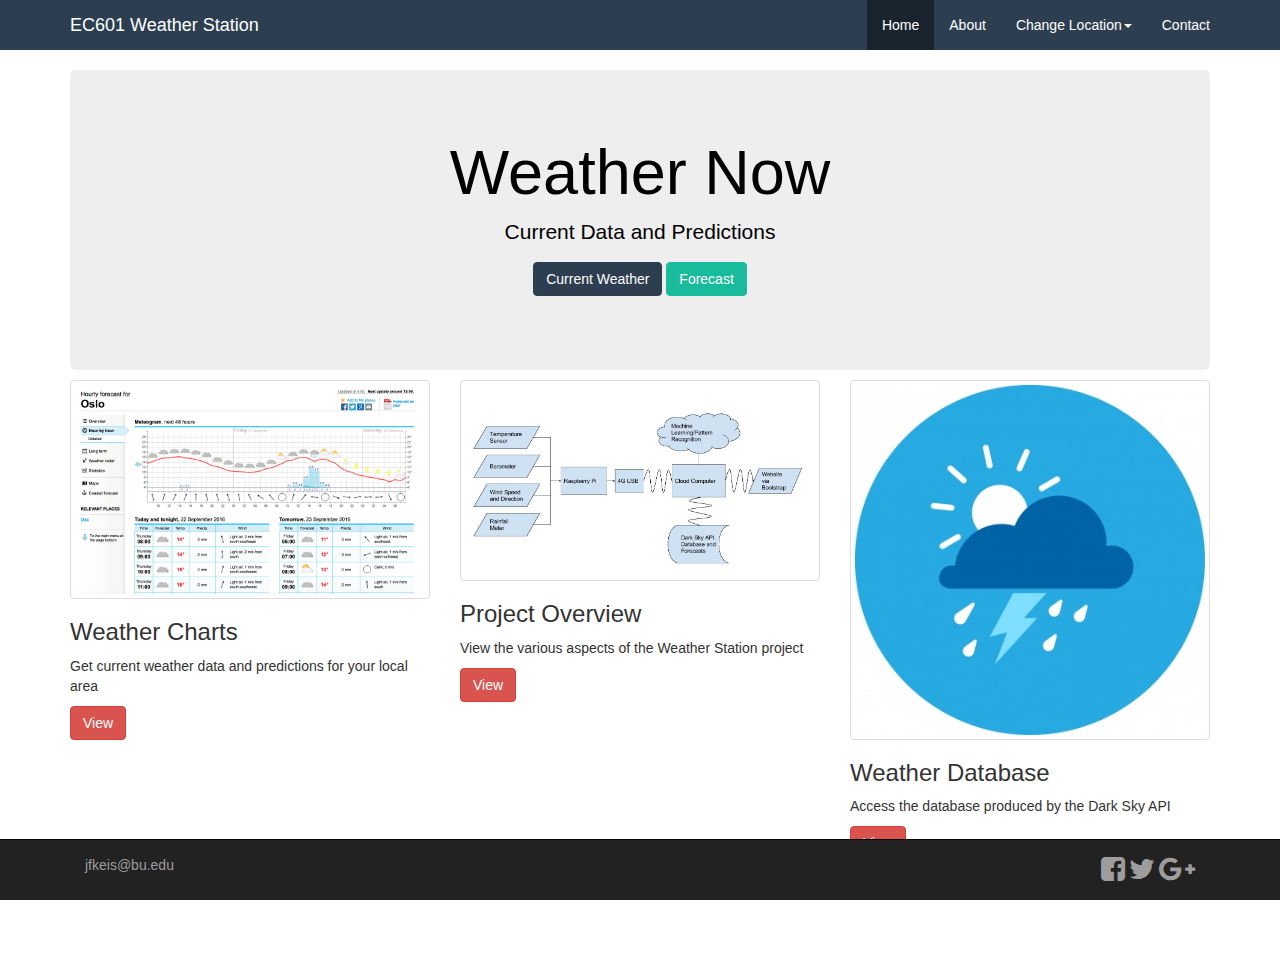
==== bootstrap-3.3.7-dist/index.html @ b530bec6 "Bootstrap base" ====
<!DOCTYPE html>
<html lang="en">
  <head>
    <meta charset="utf-8">
    <meta http-equiv="X-UA-Compatible" content="IE=edge">
    <meta name="viewport" content="width=device-width, initial-scale=1">
    <!-- The above 3 meta tags *must* come first in the head; any other head content must come *after* these tags -->
    <title>Weather Station</title>

    <!-- Bootstrap -->
    <link href="css/bootstrap.min.css" rel="stylesheet">

    <!-- HTML5 shim and Respond.js for IE8 support of HTML5 elements and media queries -->
    <!-- WARNING: Respond.js doesn't work if you view the page via file:// -->
    <!--[if lt IE 9]>
      <script src="https://oss.maxcdn.com/html5shiv/3.7.3/html5shiv.min.js"></script>
      <script src="https://oss.maxcdn.com/respond/1.4.2/respond.min.js"></script>
    
    <link rel="stylesheet" href="System/Users/John/Documents/BU/EC601/bootstrap-3.3.7-dist/css/font-awesome.min.css">
    <![endif]-->
    <link href="http://maxcdn.bootstrapcdn.com/font-awesome/4.1.0/css/font-awesome.min.css" rel="stylesheet">
    <link href="css/custom.css" rel="stylesheet">
  </head>
  <body>

    <div class="navbar navbar-default navbar-fixed-top" role="navigation">
      <div class="container">
        <div class="navbar-header">
          <button type="button" class="navbar-toggle" data-toggle="collapse" data-target=".navbar-collapse">
            <span class="sr-only">Toggle navigation</span>
            <span class="icon-bar"></span>
            <span class="icon-bar"></span>
            <span class="icon-bar"></span>
          </button>
          <a class="navbar-brand" href="#">EC601 Weather Station</a>
        </div>
        <div class="navbar-collapse collapse">
          <ul class="nav navbar-nav navbar-right">
              <li class="active"><a href="#">Home</a></li>
              <li><a href="#">About</a></li>
              <li class="dropdown">
                <a href="#" class="dropdown-toggle" data-toggle="dropdown">Change Location<b class="caret"></b></a>
                <ul class="dropdown-menu">
                  <li class="dropdown-header">Admin & Dashboard></li>
                  <li><a href="#">Admin 1</a></li>
                  <li><a href="#">Admin 2</a></li>
                  <li class="divider"></li>
                  <li class="dropdown-header">Portfolio 1></li>
                  <li><a href="#">Portfolio 1</a></li>
                  <li><a href="#">Portfolio 2</a></li>
                </ul>
              </li>
              <li><a href="#contact" data-toggle="modal">Contact</a></li>
          </ul>
        </div>
      </div>
    </div>

    <div class="container">
      <div class="jumbotron text-center pagination-center">
        <h1>Weather Now</h1>
        <p>Current Data and Predictions</p>
        <a href="#" class="btn btn-primary">Current Weather</a>
        <a href="#" class="btn btn-success">Forecast</a>
      </div>
      
      <div class="row">
        <div class="col-md-4">
          <a href="#" class="thumbnail home-thumb">
            <img src="img/norway_graph.png" alt="Responsive image">
          </a>
          <h3>Weather Charts</h3>
          <p> Get current weather data and predictions for your local area </p>
          <a href="#" class="btn btn-danger">View</a>
        </div>
        
        <div class="col-md-4">
          <a href="api.php" class="thumbnail home-thumb">
            <img src="img/Project_Diagram.jpg" class="img-fluid" alt="Slate Bootstrap Admin Theme">
          </a>
          <h3>Project Overview</h3>
          <p> View the various aspects of the Weather Station project</p>
          <a href="api.php" class="btn btn-danger">View</a>
        </div>
        
        <div class="col-md-4">
          <a href="page2.html" class="thumbnail home-thumb">
            <img src="img/weather_img.jpg" class="img-fluid" alt="Jiggy Portfolio Theme">
          </a>
          <h3>Weather Database</h3>
          <p> Access the database produced by the Dark Sky API </p>
          <a href="page2.html" class="btn btn-danger">View</a>
        </div>


        </div>
      </div>

    <div class="navbar navbar-inverse navbar-fixed-bottom" role="navigation">
      <div class="container">
        <div class="navbar-text pull-left">
          <p>jfkeis@bu.edu</p>
        </div>
        <div class="navbar-text pull-right">
          <a href="#"><i class="fa fa-facebook-square fa-2x"></i></a>
          <a href="#"><i class="fa fa-twitter fa-2x"></i></a>
          <a href="#"><i class="fa fa-google-plus fa-2x"></i></a>
        </div>
      </div>
    </div>

    <div class="modal fade" id="contact" role="dialog">
      <div class="modal-dialog">
        <div class="modal-content">
          <form class="form-horizontal" role="form">
            <div class="modal-header">
              <h4>Contact</h4>
            </div>
            <div class="modal-body">
              <div class="form-group">
                <label for="contact-name" class="col-sm-2 control-label">Name</label>
                <div class="col-sm-10">
                  <input type="text" class="form-control" id="contact-name" placeholder="First and Last Name">
                </div>
              </div>
              <div class="form-group">
                <label for="contact-name" class="col-sm-2 control-label">Email</label>
                <div class="col-sm-10">
                  <input type="text" class="form-control" id="contact-name" placeholder="example@domain.com">
                </div>
              </div>
              <div class="form-group">
                <label for="contact-message" class="col-sm-2 control-label">Message</label>
                <div class="col-sm-10">
                  <textarea class="form-control" rows="4"></textarea>
                </div>
              </div>
            </div>
            <div class="modal-footer">
              <a class="btn btn-default" data-dismiss="modal">Close</a>
              <button type="submit" class="btn btn-primary">Send</button>
            </div>
          </form>
        </div>
      </div>
    </div>

    <!-- jQuery (necessary for Bootstrap's JavaScript plugins) -->
    <script src="https://ajax.googleapis.com/ajax/libs/jquery/1.12.4/jquery.min.js"></script>
    <!-- Include all compiled plugins (below), or include individual files as needed -->
    <script src="js/bootstrap.min.js"></script>
  </body>
</html>
---- bootstrap-3.3.7-dist/css/custom.css ----
.navbar-text > a {
	color: inherit;
	text-decoration: none;
}

.jumbotron{
	background-image: url(../img/clouds.jpg);
	min-height: 300px;
	background-size: cover;
	margin-top: 0px;
	color: black;
	top: 50%;
	margin-bottom: 10px;
	align-items: center;
	vertical-align: middle;
}

body {
	padding-top: 70px;
	padding-bottom: 100px;
}

.navbar-default {
	background-color: #2C3E50;
	border-color: #FFFFFF;
	color: #FFFFFF;
}

.navbar-default .navbar-brand {
	color: #FFFFFF
}

.navbar-default .navbar-brand:hover, 
.navbar-default .navbar-brand:focus {
	color: #18BC9C;
	background-color: transparent;
}

.navbar-default .navbar-nav > li > a {
	color: #FFFFFF;
}

.navbar-default .navbar-nav > .active a,
.navbar-default .navbar-nav > .active a:hover,
.navbar-default .navbar-nav > .active a:focus {
	color: #FFFFFF;
	background-color: #1A242F;
}

.navbar-default .navbar-nav > li > a:hover,
.navbar-default .navbar-nav > li > a:focus {
	color: #18BC9C;
	background-color: transparent;
}

.navbar-default .navbar-nav > .open > a,
.navbar-default .navbar-nav > .open > a:hover,
.navbar-default .navbar-nav > .open > a:focus {
	background-color: #1A242F;
	color: #FFFFFF;
}

.btn-primary {
	background-color: #2C3E50;
	border-color: #2C3E50;
	color: #FFFFFF;
}

.btn-primary:hover,
.btn-primary:focus,
.btn-primary:active,
.btn-primary.active,
.open .dropdown-toggle.btn-primary {
	color: #FFFFFF;
	background-color: #1E2A36;
	border-color: #161F29
}

.btn-success {
	background-color: #18BC9C;
	border-color: #18BC9C;
	color: #FFFFFF;
}

.btn-success:hover,
.btn-success:focus,
.btn-success:active,
.btn-success.active,
.open .dropdown-toggle.btn-success {
	color: #FFFFFF;
	background-color: #13987E;
	border-color: #13987E
}

.btn-default {
	background-color: #95A5A6;
	border-color: #95A5A6;
	color: #FFFFFF;
}

.btn-default:hover,
.btn-default:focus,
.btn-default:active,
.btn-default.active,
.open .dropdown-toggle.btn-default {
	color: #FFFFFF;
	background-color: #7F9293;
	border-color: #7F9293
}

.home-thumb img:hover {
	transform: scale(1.1);
}

.thumbnail img {
	transition: all 0.3s ease 0s;
	width: 100%;
}

.thumbnail {
	overflow: hidden;
}

.bg-grey {
	background-color: #F9F9F9;
}
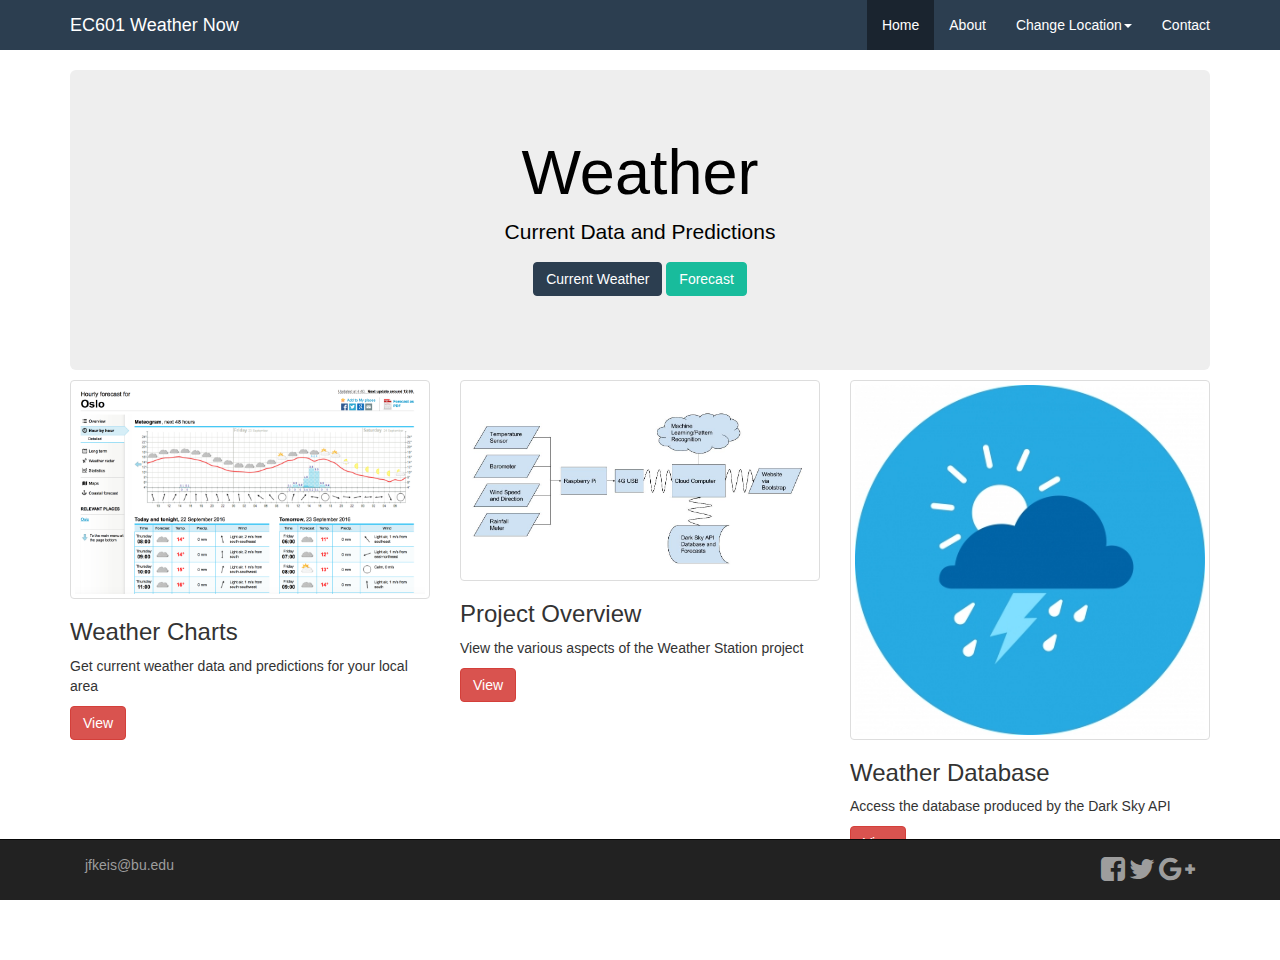
==== commit a26a110b: "Add files via upload" ====
--- a/bootstrap-3.3.7-dist/index.html
+++ b/bootstrap-3.3.7-dist/index.html
@@ -5,7 +5,7 @@
     <meta http-equiv="X-UA-Compatible" content="IE=edge">
     <meta name="viewport" content="width=device-width, initial-scale=1">
     <!-- The above 3 meta tags *must* come first in the head; any other head content must come *after* these tags -->
-    <title>Weather Station</title>
+    <title>Weather Now</title>
 
     <!-- Bootstrap -->
     <link href="css/bootstrap.min.css" rel="stylesheet">
@@ -32,7 +32,7 @@
             <span class="icon-bar"></span>
             <span class="icon-bar"></span>
           </button>
-          <a class="navbar-brand" href="#">EC601 Weather Station</a>
+          <a class="navbar-brand" href="#">EC601 Weather Now</a>
         </div>
         <div class="navbar-collapse collapse">
           <ul class="nav navbar-nav navbar-right">
@@ -58,7 +58,7 @@
 
     <div class="container">
       <div class="jumbotron text-center pagination-center">
-        <h1>Weather Now</h1>
+        <h1>Weather</h1>
         <p>Current Data and Predictions</p>
         <a href="#" class="btn btn-primary">Current Weather</a>
         <a href="#" class="btn btn-success">Forecast</a>
@@ -66,21 +66,21 @@
       
       <div class="row">
         <div class="col-md-4">
-          <a href="#" class="thumbnail home-thumb">
+          <a href="demo2.html" class="thumbnail home-thumb">
             <img src="img/norway_graph.png" alt="Responsive image">
           </a>
           <h3>Weather Charts</h3>
           <p> Get current weather data and predictions for your local area </p>
-          <a href="#" class="btn btn-danger">View</a>
+          <a href="demo2.html" class="btn btn-danger">View</a>
         </div>
         
         <div class="col-md-4">
-          <a href="api.php" class="thumbnail home-thumb">
+          <a href="page3.html" class="thumbnail home-thumb">
             <img src="img/Project_Diagram.jpg" class="img-fluid" alt="Slate Bootstrap Admin Theme">
           </a>
           <h3>Project Overview</h3>
           <p> View the various aspects of the Weather Station project</p>
-          <a href="api.php" class="btn btn-danger">View</a>
+          <a href="page3.html" class="btn btn-danger">View</a>
         </div>
         
         <div class="col-md-4">
--- a/bootstrap-3.3.7-dist/css/custom.css
+++ b/bootstrap-3.3.7-dist/css/custom.css
@@ -124,3 +124,55 @@
 .bg-grey {
 	background-color: #F9F9F9;
 }
+
+#container {
+  background: rgba(66,66,66,0.4);
+  display: block;
+  width: 40%;
+  margin: 48px auto;
+  min-height: 300px;
+  padding: 24px;
+  border-radius: 4px;
+  .center-text {
+    text-align: right;
+  }
+}
+
+#header {
+  background: #2980b9;
+  color: white;
+  padding: 0 16px;
+  display: inline-block;
+  width: 100%;
+  margin-top: 0;
+  box-shadow: 0px 2px 5px #555;
+  .left, .navbar, .right {
+    display: inline-block;
+    //border: 2px solid green;
+  }
+  .left, .right {
+    width: 20%;
+  }
+  .left {
+    float: left;
+  }
+  .right {
+    text-align: right;
+    float: right;
+    line-height: 80px;
+    vertical-align: bottom;
+  }
+}
+/*
+$clr-header: #2980b9;
+
+$background: url(http://bit.ly/1V2DIum);
+$container-background: rgba(66,66,66,0.4);
+
+body{
+  background: $background;
+}
+
+
+*/
+
